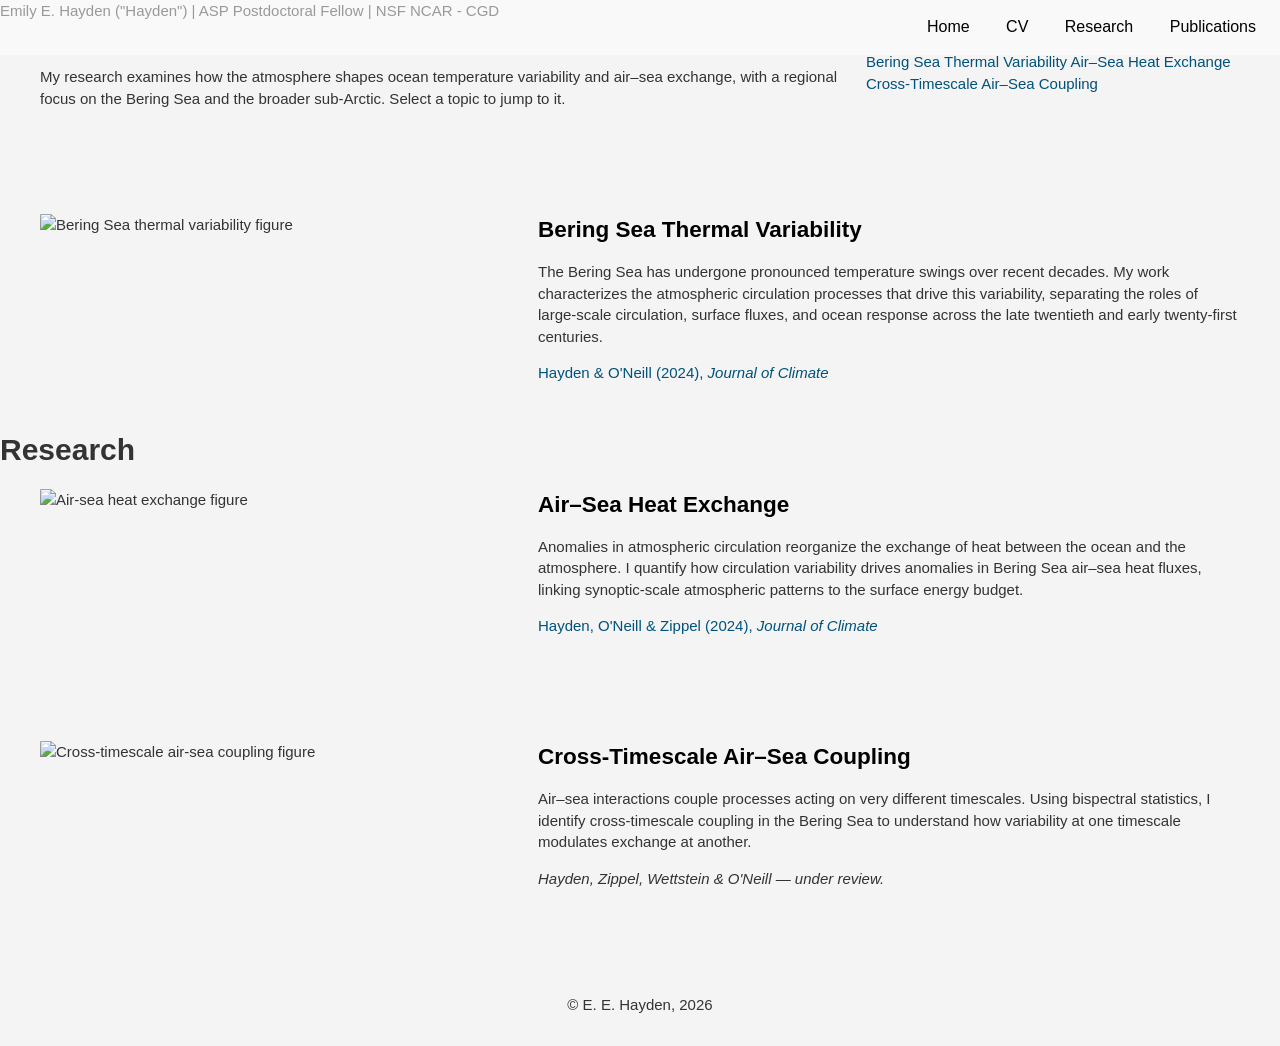
==== research.html @ 9654313f "Create research.html Adding research page..." ====
<!DOCTYPE html>
<html lang="en">
<head>
    <meta charset="UTF-8">
    <meta name="viewport" content="width=device-width, initial-scale=1.0">
    <title>Research | Emily E. Hayden, Ph.D.</title>
    <link rel="stylesheet" href="style.css">
    <script src="https://kit.fontawesome.com/f1159266dc.js" crossorigin="anonymous"></script>
</head>
<body>

<!-- Top bar (matches the home page) -->
<div class="topbar">
    <span class="topbar-name">Emily E. Hayden ("Hayden")<span class="light_sub"> | ASP Postdoctoral Fellow | NSF NCAR - CGD</span></span>
</div>

<!-- Sub-page header + nav -->
<header class="page-header">
    <nav class="page-nav">
        <a href="index.html">Home</a>
        <a href="pics/Hayden_CV_04_2026.pdf">CV</a>
        <a href="research.html">Research</a>
        <a href="index.html#publications">Publications</a>
    </nav>
    <h1 class="page-title">Research</h1>
</header>

<section id="research">
    <p class="research-intro">My research examines how the atmosphere shapes ocean temperature variability
        and air&ndash;sea exchange, with a regional focus on the Bering Sea and the broader sub-Arctic.
        Select a topic to jump to it.</p>

    <!-- Clickable topic links. Each anchors to a topic block below on this page.
         To add a topic: add a link here and copy one <section class="research-content"> block
         below, giving it a matching id. -->
    <div class="research-nav">
        <a href="#bering-sea">Bering Sea Thermal Variability</a>
        <a href="#heat-fluxes">Air&ndash;Sea Heat Exchange</a>
        <a href="#coupling">Cross-Timescale Air&ndash;Sea Coupling</a>
    </div>
</section>

<!-- ===================== RESEARCH TOPIC BLOCKS =====================
     One block per topic. To add an image: drop a file in the pics/ folder and set the
     src below. Until then a labeled placeholder shows the expected filename.
     Edit each <p> summary freely. -->

<section class="research-content" id="bering-sea">
    <div class="image40">
        <img class="research-img" src="pics/research_bering.jpg"
             data-placeholder="Add image: pics/research_bering.jpg"
             alt="Bering Sea thermal variability figure">
    </div>
    <div class="text60">
        <h2>Bering Sea Thermal Variability</h2>
        <p>The Bering Sea has undergone pronounced temperature swings over recent decades. My work
            characterizes the atmospheric circulation processes that drive this variability, separating
            the roles of large-scale circulation, surface fluxes, and ocean response across the late
            twentieth and early twenty-first centuries.</p>
        <p><a href="https://doi.org/10.1175/JCLI-D-23-0331.1" target="_blank">Hayden &amp; O'Neill (2024), <i>Journal of Climate</i></a></p>
    </div>
</section>

<section class="research-content" id="heat-fluxes">
    <div class="image40">
        <img class="research-img" src="pics/research_heat_fluxes.jpg"
             data-placeholder="Add image: pics/research_heat_fluxes.jpg"
             alt="Air-sea heat exchange figure">
    </div>
    <div class="text60">
        <h2>Air&ndash;Sea Heat Exchange</h2>
        <p>Anomalies in atmospheric circulation reorganize the exchange of heat between the ocean and
            the atmosphere. I quantify how circulation variability drives anomalies in Bering Sea
            air&ndash;sea heat fluxes, linking synoptic-scale atmospheric patterns to the surface
            energy budget.</p>
        <p><a href="https://doi.org/10.1175/JCLI-D-24-0105.1" target="_blank">Hayden, O'Neill &amp; Zippel (2024), <i>Journal of Climate</i></a></p>
    </div>
</section>

<section class="research-content" id="coupling">
    <div class="image40">
        <img class="research-img" src="pics/research_coupling.jpg"
             data-placeholder="Add image: pics/research_coupling.jpg"
             alt="Cross-timescale air-sea coupling figure">
    </div>
    <div class="text60">
        <h2>Cross-Timescale Air&ndash;Sea Coupling</h2>
        <p>Air&ndash;sea interactions couple processes acting on very different timescales. Using
            bispectral statistics, I identify cross-timescale coupling in the Bering Sea to understand
            how variability at one timescale modulates exchange at another.</p>
        <p><i>Hayden, Zippel, Wettstein &amp; O'Neill &mdash; under review.</i></p>
    </div>
</section>
<!-- =================== END RESEARCH TOPIC BLOCKS =================== -->

<footer>
    <p>&copy; E. E. Hayden, 2026</p>
</footer>

<script src="script.js"></script>
</body>
</html>
---- style.css ----
body {
    margin: 0;
    padding: 0;
    background-color: #f4f4f4;

    font-size: 15px;
    font-family: Arial, sans-serif;
    /* font-family: "Book Antiqua", "Palatino Linotype", Palatino, serif; */
    font-weight: 200;
    line-height: 1.428571429;
    color: #333333;
    /* background-color: #ffffff; */
}

/* header {
    /* background-image: url('pics/zonal_stress.png'); */
    /* background-image: url('pics/mhell_AA16_0009.jpg'); */
    /* background-size: cover;
    /* color: #fff;
    text-align: center;
    padding: 2em;
    height: 30vh;
    height: 54vh; 
    position: relative; 
/* } */

/* Overlay to create fading effect
/* header::before {
/*     content: '';
/*     position: absolute;
/*     top: 31vh;
/*     left: 0;
/*     width: 100%;
/*     height: 50%;
/*     background: linear-gradient(to bottom, rgba(255, 255, 255, 0), rgba(255, 255, 255, 1));
/*     /* Fading effect */
/*     z-index: 0;
/*     /* Place it behind the content */
/* } */

a { color: #00517B; text-decoration: none; }

a:hover, a:focus { color: #000; text-decoration: underline; outline: none;}

.header-content {
    max-width: 1200px;
    margin: 0 auto;
}

.header-content h1,h2 {
    margin: 0;
    color: #000;
    /* Set the color to black */
}

.header-content h1 {
    margin: 0;
    text-align: left;
}


h5 {
    font-size: 15px;
    margin: 0px 0px 0px 5px;
    ;
    font-weight: 100;
    letter-spacing: 0.05em
}

/* font-stretch */

nav {
    position: absolute;
    /* top: 1em;
    /* right: 1em;*/
    font-size: 16px;
    top: 0;
    right: 0;
    text-align: right;
    width: 100%;
    color:#000;
    background-color: rgba(255, 255, 255, 0.5);
    /* Semi-transparent white background */
    padding: 1em 0.5em 1em 0;
}


.header-content h3 {
    position: absolute;
    /* top: 1em;
    /* right: 1em;*/
    font-size: 16px;
    top: 0;
    right: 0;
    left: 0.5em;
    text-align: left;
    width: 100%;
    color: #000;
    z-index: 3;
    /* Semi-transparent white background */
    padding: 0em 0 1em 1em;
}

nav a {
    color: #000000;
    text-decoration: none;
    margin: 0 0px;
    text-align: right;
    padding: 1em;
}

/* Updated link styles*/
/* nav a:hover {
/*     text-decoration: underline;
/*     /* Underline on hover 
/* }*/

nav a:visited {
    color: #000;
    /* Set visited link color to blue */
}

section {
    display: flex;
    padding: 2em;
    max-width: 1200px;
    margin: 0 auto;
}

section img {
    max-width: 100%;
    border-radius: 8px;
}

.heavy_sub {
    font-weight: 200;
}

.light_sub {
    font-weight: 50;
}
.header_subtitle {
    float: left;
    padding: 15px 15px 15px 5px;
    font-size: 15px;
    line-height: 20px;
    /*  margin: 10px 0px 0 0px;
    font-family: 'Open Sans', Helvetica, sans-serif */
}

.bio {
    width: 30%;
}

.bio img {
    border-radius: 50%;
    margin-bottom: 1em;
    max-width: 60%;
    text-align: center;
}

.text {
    width: 70%;
    padding-left: 2em;
}

h1 {
    position: absolute;
    top: 50%;
    transform: translateY(-50%);
    margin: 0;
}



/*background: url('../icons/


/* Research page-specific styles */
.research-header {
    height: 20vh;
}

.research-content {
    /* Set the text width to 50% */
        max-width: 1200px;
            display: flex;
            margin: 2em auto;
            
}

.research-content img {
    display: block;
        /* Make the image a block element */
    max-width: 100%; /* Set the image width to 50% */
    object-fit: contain;
    /* height: fit-content; */  
        /* Maintain the aspect ratio */
    border-radius: 1px;
    margin-right: 2.5em;
}


.research-content h1 {
    display: block;
    max-width: 100%;
            /* Set the image width to 50% */
    font-size: 2.5em;

}

.research-content .text60 {
    width: 60%; /* Set the text width to 50% */
    padding-left: 2em;
}

.research-content .text40 {
    width: 40%;
    padding-left: 2em;
    /* Set the text width to 50% */
}

.research-content .image60 {
    width: 60%;
    /* Set the text width to 50% */
}

.research-content .image40 {
    width: 40%;
    /* Set the text width to 50% */
}


/* Social Icons */
.social-icons {
    display: flex;
    justify-content: left;
    /* Center the icons */
    margin-top: 1em;
}

.social-icons a {
    font-size: 2em;
    /* Make the icons twice as large */
    margin: 0 0.3em;
    /* Add some spacing between icons */
}


/* Research Publications Section */
.publications {
    max-width: 1200px;
    display: block;
    margin: 2em auto;
}



.publications h2 {
    font-size: 1.5em;
    margin-bottom: 0.5em;
}

/* Subcategory styles */
.publications h3 {
    font-size: 1.2em;
    margin-top: 1em;
    margin: 30px 0px 7.5px 0px;
    font-style: italic;
    font-weight: 100;
    letter-spacing: 0.05em
}
.bib {
    font-size: 15px;
    /* margin: 0px 0px 30px -15px; */
    margin-bottom: 10px;
}
.bib-name {
    font-weight: 600;
    letter-spacing: 0.0em
}

/* Video and Text Section */
.video-section {
    display: flex;
    max-width: 1200px;
    margin: 2em auto;
}

.video-section img {
    display: block;
    /* Make the image a block element */
    max-width: 100%;
    /* Set the image width to 50% */
    object-fit: contain;
    /* height: fit-content; */
    /* Maintain the aspect ratio */
    border-radius: 1px;
    margin-right: 2.5em;
}

.video-container {
    width: 40%;
}

.video-container iframe {
    width: 100%;
    height: 100%;
}

.text-content {
    width: 50%;
    padding-left: 2em;
}

.text-content h2 {
    font-size: 1.5em;
}



/* Footer styles */
footer {
    background-color: #f4f4f4;
    padding: 1em;
    text-align: center;
}
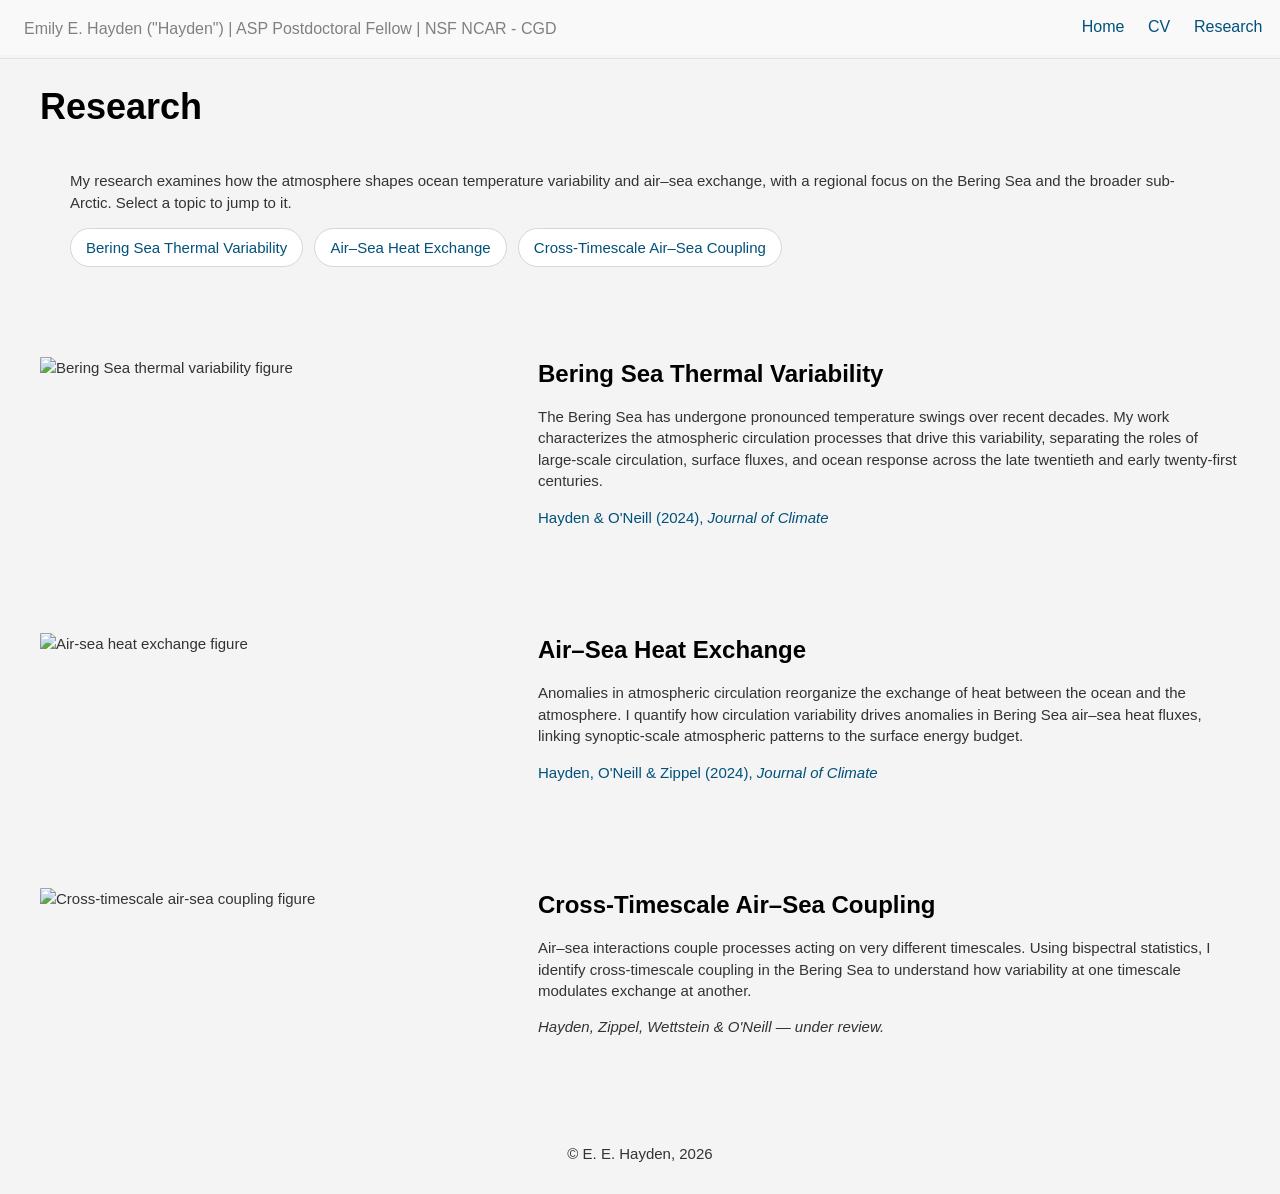
==== commit b1f6840c: "Update research.html Fixed broken banner??" ====
--- a/research.html
+++ b/research.html
@@ -20,7 +20,6 @@
         <a href="index.html">Home</a>
         <a href="pics/Hayden_CV_04_2026.pdf">CV</a>
         <a href="research.html">Research</a>
-        <a href="index.html#publications">Publications</a>
     </nav>
     <h1 class="page-title">Research</h1>
 </header>
--- a/style.css
+++ b/style.css
@@ -325,3 +325,230 @@
     padding: 1em;
     text-align: center;
 }
+
+
+/* =====================================================================
+   ADDED 2026 — banner, bio name size, research page, responsive floor
+   (appended so it overrides the older header rules above)
+   ===================================================================== */
+
+/* ---- Top bar above banner (retained header text) ---- */
+.topbar {
+    padding: 1.1em 1.5em;
+    background: #f4f4f4;
+    color: #000;
+    font-size: 16px;
+    border-bottom: 1px solid #e2e2e2;
+}
+.topbar-name { font-weight: 400; }
+
+/* ---- Banner (item 1) ---- */
+.banner {
+    position: relative;
+    width: 100%;
+    height: 46vh;
+    min-height: 320px;
+    overflow: hidden;
+    background-color: #101f2e; /* dusk-blue backdrop; banner darkens as opacity drops */
+}
+
+.banner-img {
+    display: block;
+    width: 100%;
+    height: 100%;
+    object-fit: cover;
+    opacity: 0.85; /* <-- set this to your chosen value from the opacity tester */
+}
+
+.banner-overlay {
+    position: absolute;
+    inset: 0;
+    display: flex;
+    align-items: center;
+    justify-content: center;
+    text-align: center;
+    padding: 1em;
+    z-index: 1;
+}
+
+.banner-title {
+    position: static;      /* override the old global h1{position:absolute} rule */
+    transform: none;
+    margin: 0;
+    color: #ffffff;
+    font-size: clamp(2rem, 6vw, 4rem);
+    font-weight: 600;
+    letter-spacing: 0.04em;
+    text-shadow: 0 2px 14px rgba(0, 0, 0, 0.55);
+}
+
+/* Nav sitting over the banner */
+.banner nav {
+    position: absolute;
+    top: 0;
+    right: 0;
+    left: auto;
+    width: auto;
+    text-align: right;
+    background: transparent;
+    padding: 0.75em 1em;
+    z-index: 2;
+}
+
+.banner nav a {
+    color: #ffffff;
+    padding: 0.5em 0.75em;
+    text-shadow: 0 1px 6px rgba(0, 0, 0, 0.6);
+}
+
+.banner nav a:hover,
+.banner nav a:focus {
+    color: #ffffff;
+    text-decoration: underline;
+}
+
+/* Opacity tester (temporary control) */
+.opacity-tester {
+    position: absolute;
+    left: 1em;
+    bottom: 1em;
+    z-index: 3;
+    display: flex;
+    align-items: center;
+    gap: 0.5em;
+    padding: 0.5em 0.75em;
+    background: rgba(255, 255, 255, 0.9);
+    border-radius: 6px;
+    font-size: 13px;
+    color: #111;
+    box-shadow: 0 1px 6px rgba(0, 0, 0, 0.25);
+}
+.opacity-tester input[type="range"] { cursor: pointer; }
+
+/* ---- Bio name, first line reduced (item 2) ---- */
+.bio-name {
+    font-size: 1.15em;
+    font-weight: 600;
+    margin: 0 0 0.4em 0;
+}
+
+/* ---- Research page (item 3) ---- */
+.research-intro {
+    max-width: 1200px;
+    margin: 0.5em auto 0;
+    padding: 0 2em;
+}
+
+.research-nav {
+    max-width: 1200px;
+    margin: 1em auto 0;
+    padding: 0 2em;
+    display: flex;
+    flex-wrap: wrap;
+    gap: 0.75em;
+}
+
+.research-nav a {
+    display: inline-block;
+    padding: 0.5em 1em;
+    border: 1px solid #cfd8dd;
+    border-radius: 20px;
+    background: #ffffff;
+    color: #00517B;
+}
+
+.research-nav a:hover,
+.research-nav a:focus {
+    background: #00517B;
+    color: #ffffff;
+    text-decoration: none;
+}
+
+.research-content {
+    scroll-margin-top: 1em; /* so anchor jumps don't clip the heading */
+}
+
+.research-content h2 {
+    margin: 0 0 0.5em 0;
+    font-size: 1.6em;
+}
+
+.research-img {
+    width: 100%;
+    border-radius: 2px;
+}
+
+/* Placeholder shown when a research image file isn't present yet (see script.js) */
+.img-placeholder {
+    display: flex;
+    align-items: center;
+    justify-content: center;
+    min-height: 180px;
+    padding: 1em;
+    text-align: center;
+    font-size: 13px;
+    color: #5a6b75;
+    background: #e6ebee;
+    border: 1px dashed #b3c0c7;
+    border-radius: 2px;
+    margin-right: 2.5em;
+}
+
+/* ---- Accessibility + responsive floor ---- */
+a:focus-visible {
+    outline: 2px solid #00517B;
+    outline-offset: 2px;
+}
+
+@media (prefers-reduced-motion: no-preference) {
+    html { scroll-behavior: smooth; }
+}
+
+@media (max-width: 760px) {
+    .banner { height: 38vh; min-height: 240px; }
+    section { flex-direction: column; padding: 1.25em; }
+    .bio, .text { width: 100%; padding-left: 0; }
+    .research-content { flex-direction: column; }
+    .research-content .image40,
+    .research-content .image60,
+    .research-content .text40,
+    .research-content .text60 { width: 100%; padding-left: 0; }
+    .research-content img,
+    .img-placeholder { margin-right: 0; margin-bottom: 1em; }
+    .banner nav { padding: 0.5em; }
+    .banner nav a { padding: 0.4em 0.5em; }
+}
+
+
+/* ---- Sub-page header (research.html) ---- */
+.page-header {
+    max-width: 1200px;
+    margin: 0 auto;
+    padding: 1.25em 2em 0;
+}
+.page-nav { text-align: right; }
+.page-nav a { padding: 0.5em 0.6em; color: #00517B; }
+.page-title {
+    position: static;   /* override the global h1{position:absolute} rule */
+    transform: none;
+    margin: 0.1em 0 0;
+    color: #000;
+    font-size: 2.4em;
+}
+
+/* Home-page link out to the research page */
+.research-link {
+    display: inline-block;
+    margin-top: 0.3em;
+    font-weight: 600;
+}
+
+/* Research intro / topic-list sections stack instead of using the flex row from `section` */
+#research { display: block; }
+
+@media (max-width: 760px) {
+    .page-header { padding: 1em 1.25em 0; }
+    .page-nav { text-align: left; }
+    .page-nav a { padding: 0.4em 0.5em 0.4em 0; }
+    .page-title { font-size: 2em; }
+}
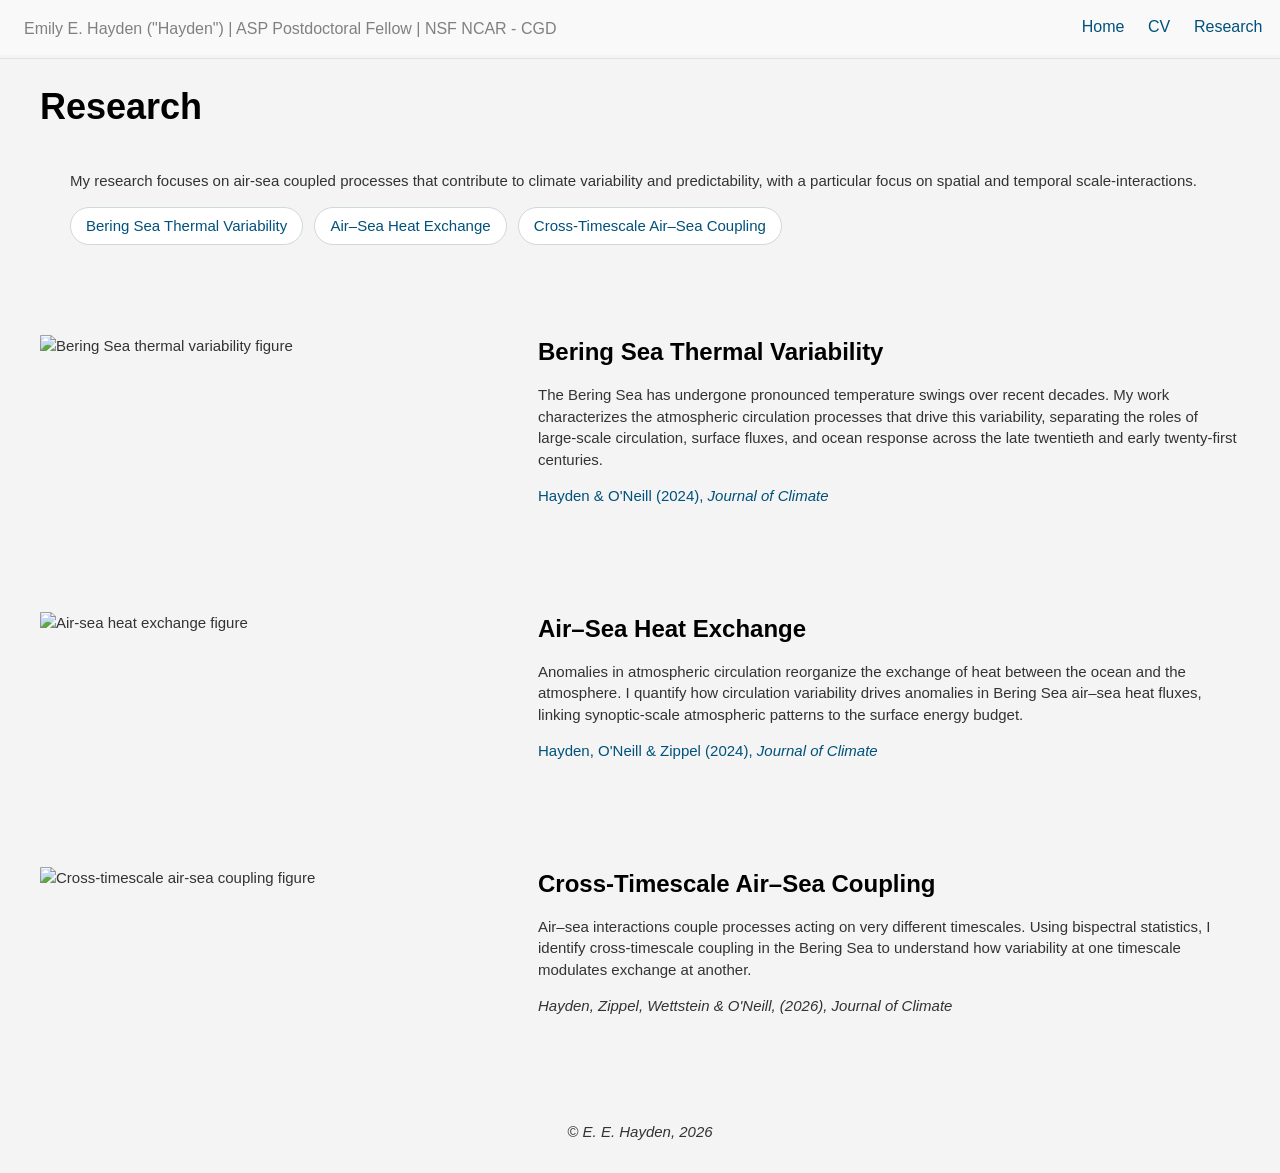
==== commit 6d39db49: "Update research.html Updated pubs" ====
--- a/research.html
+++ b/research.html
@@ -25,9 +25,8 @@
 </header>
 
 <section id="research">
-    <p class="research-intro">My research examines how the atmosphere shapes ocean temperature variability
-        and air&ndash;sea exchange, with a regional focus on the Bering Sea and the broader sub-Arctic.
-        Select a topic to jump to it.</p>
+    <p class="research-intro">My research focuses on air-sea coupled processes that contribute to climate 
+        variability and predictability, with a particular focus on spatial and temporal scale-interactions.</p>
 
     <!-- Clickable topic links. Each anchors to a topic block below on this page.
          To add a topic: add a link here and copy one <section class="research-content"> block
@@ -87,8 +86,7 @@
         <p>Air&ndash;sea interactions couple processes acting on very different timescales. Using
             bispectral statistics, I identify cross-timescale coupling in the Bering Sea to understand
             how variability at one timescale modulates exchange at another.</p>
-        <p><i>Hayden, Zippel, Wettstein &amp; O'Neill &mdash; under review.</i></p>
-    </div>
+        <p><i>Hayden, Zippel, Wettstein &amp; O'Neill, (2026), <i>Journal of Climate</i></a></p>
 </section>
 <!-- =================== END RESEARCH TOPIC BLOCKS =================== -->
 
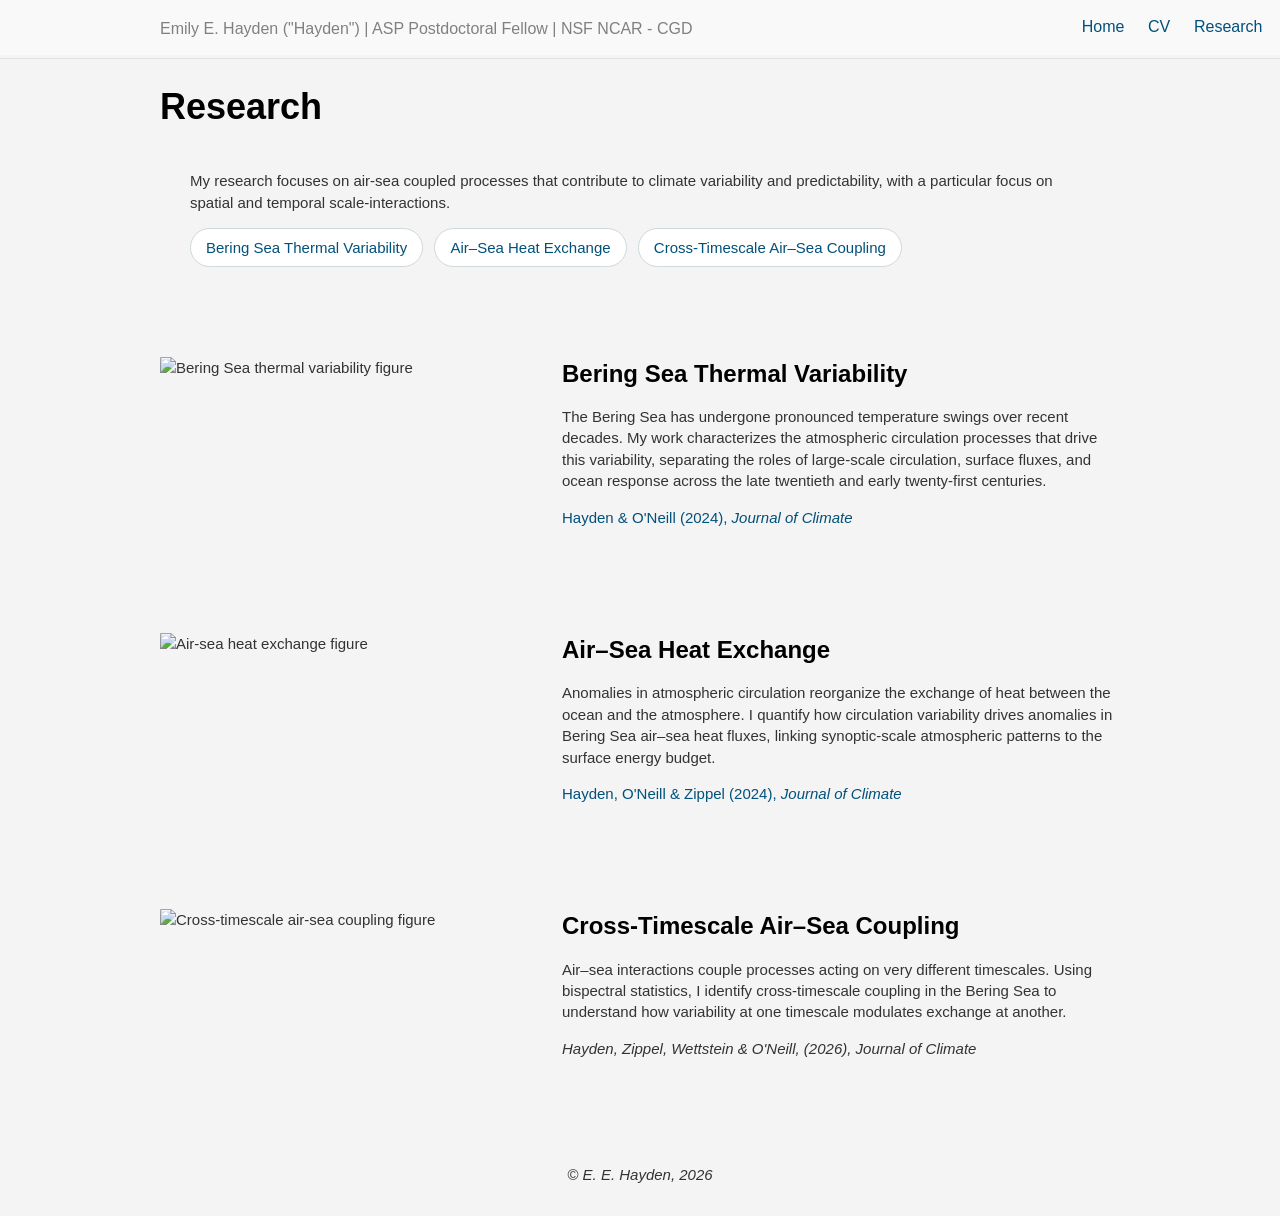
==== commit a6b4680e: "Update research.html" ====
--- a/research.html
+++ b/research.html
@@ -18,7 +18,7 @@
 <header class="page-header">
     <nav class="page-nav">
         <a href="index.html">Home</a>
-        <a href="pics/Hayden_CV_04_2026.pdf">CV</a>
+        <a href="pics/Hayden_CV_10_2026.pdf">CV</a>
         <a href="research.html">Research</a>
     </nav>
     <h1 class="page-title">Research</h1>
--- a/style.css
+++ b/style.css
@@ -346,8 +346,8 @@
 .banner {
     position: relative;
     width: 100%;
-    height: 46vh;
-    min-height: 320px;
+    height: 32vh;
+    min-height: 224px;
     overflow: hidden;
     background-color: #101f2e; /* dusk-blue backdrop; banner darkens as opacity drops */
 }
@@ -505,7 +505,7 @@
 }
 
 @media (max-width: 760px) {
-    .banner { height: 38vh; min-height: 240px; }
+    .banner { height: 27vh; min-height: 168px; }
     section { flex-direction: column; padding: 1.25em; }
     .bio, .text { width: 100%; padding-left: 0; }
     .research-content { flex-direction: column; }
@@ -552,3 +552,30 @@
     .page-nav a { padding: 0.4em 0.5em 0.4em 0; }
     .page-title { font-size: 2em; }
 }
+
+
+/* =====================================================================
+   CONTENT WIDTH — narrower, centered column with side margins
+   (reference-like spacing; overrides the earlier 1200px max-widths)
+   ===================================================================== */
+:root { --content-width: 960px; }
+
+section,
+.research-content,
+.publications,
+.research-intro,
+.research-nav,
+.page-header,
+.video-section,
+.header-content {
+    max-width: var(--content-width);
+}
+
+/* Align the top-bar text with the content column instead of the page edge */
+.topbar { padding-left: 0; padding-right: 0; }
+.topbar-name {
+    display: block;
+    max-width: var(--content-width);
+    margin: 0 auto;
+    padding: 0 2em;
+}
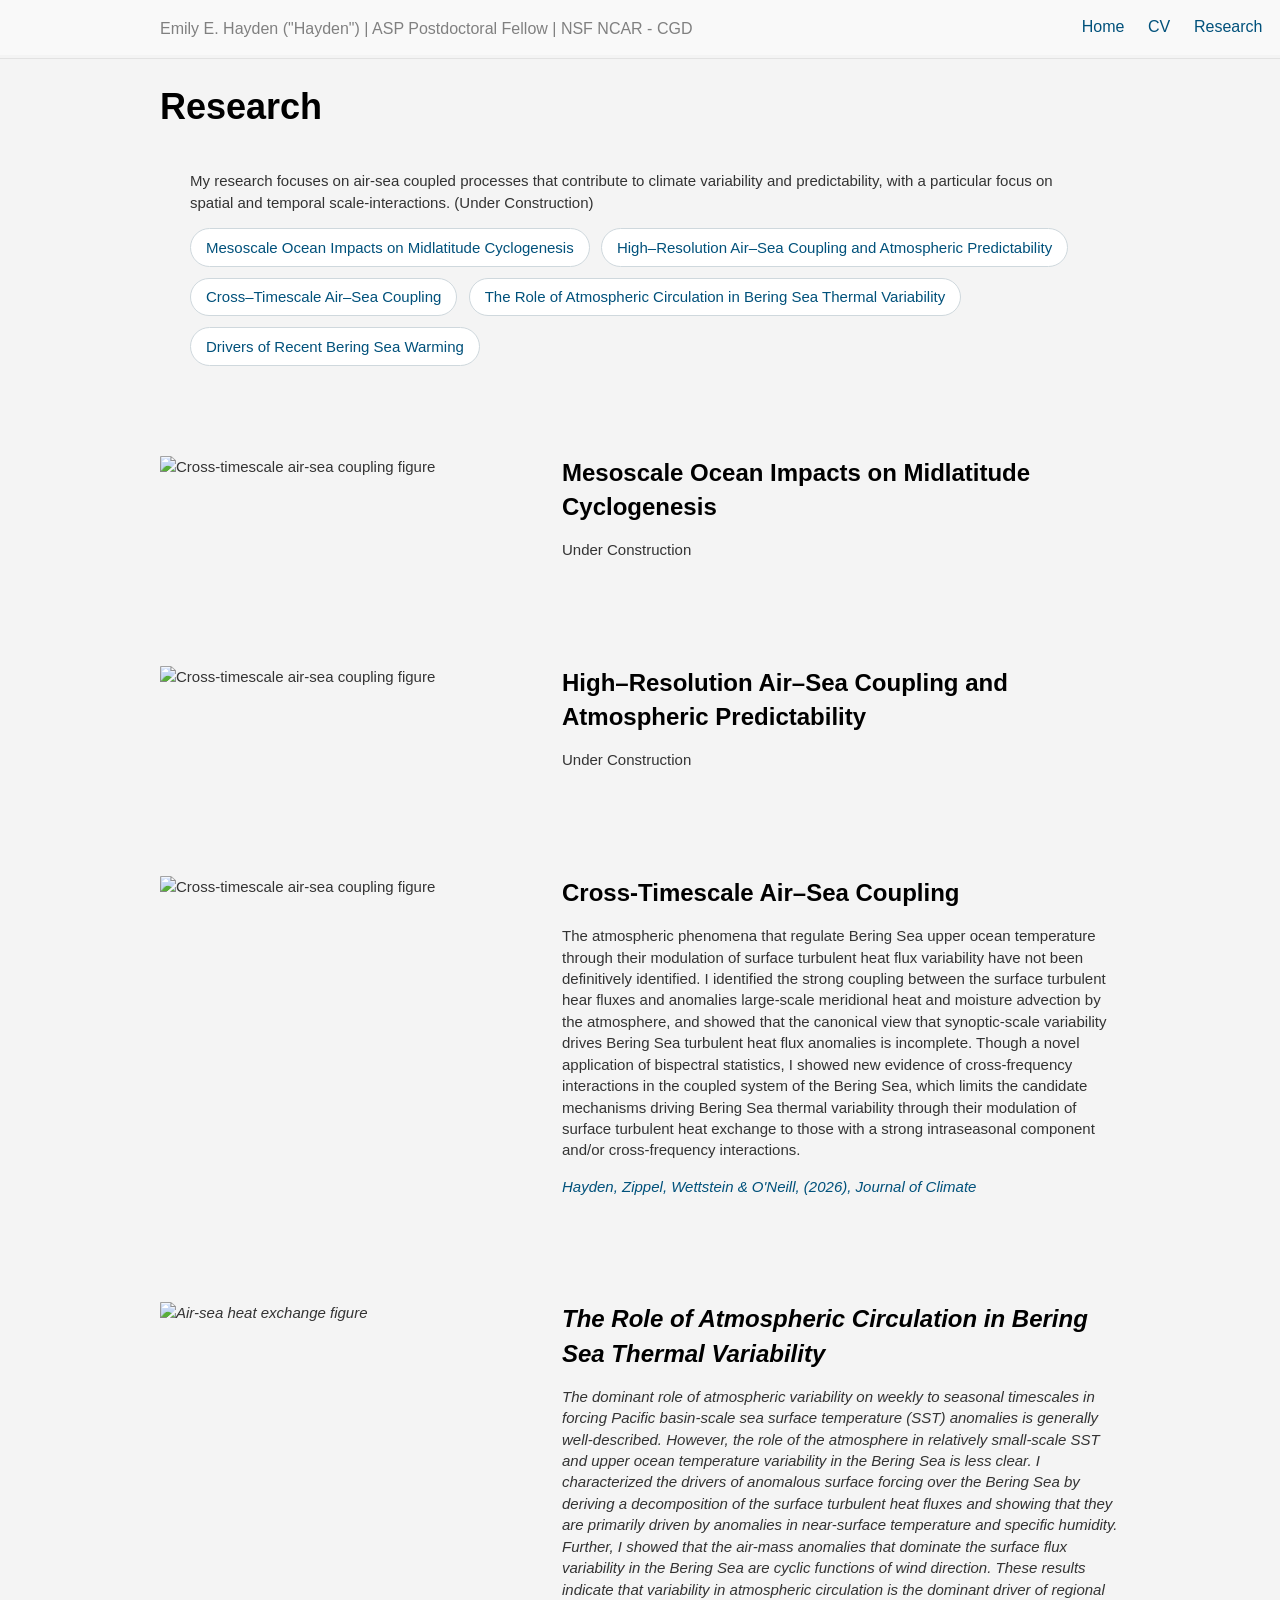
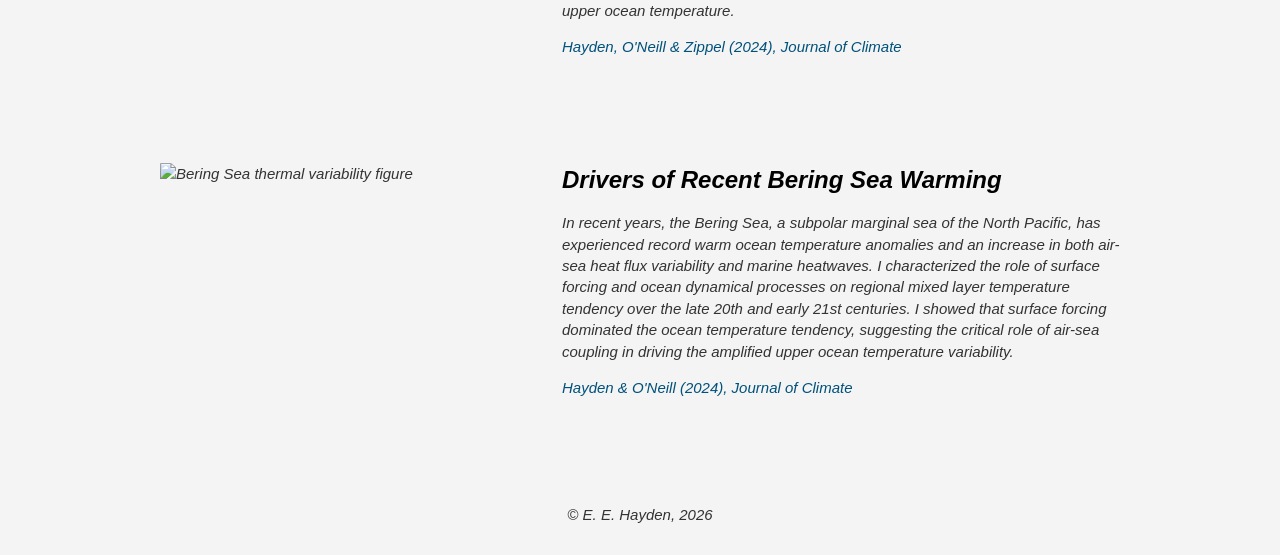
==== commit a71649e2: "Update research.html Updated Bering Sea research summaries.   Added ASP research tabs (under const" ====
--- a/research.html
+++ b/research.html
@@ -26,15 +26,18 @@
 
 <section id="research">
     <p class="research-intro">My research focuses on air-sea coupled processes that contribute to climate 
-        variability and predictability, with a particular focus on spatial and temporal scale-interactions.</p>
+        variability and predictability, with a particular focus on spatial and temporal scale-interactions.
+        (Under Construction)</p>
 
     <!-- Clickable topic links. Each anchors to a topic block below on this page.
          To add a topic: add a link here and copy one <section class="research-content"> block
          below, giving it a matching id. -->
     <div class="research-nav">
-        <a href="#bering-sea">Bering Sea Thermal Variability</a>
-        <a href="#heat-fluxes">Air&ndash;Sea Heat Exchange</a>
-        <a href="#coupling">Cross-Timescale Air&ndash;Sea Coupling</a>
+		<a href="research.html#pvbudget">Mesoscale Ocean Impacts on Midlatitude Cyclogenesis</a>
+		<a href="research.html#prediction">High&ndash;Resolution Air&ndash;Sea Coupling and Atmospheric Predictability</a>
+        <a href="research.html#coupling">Cross&ndash;Timescale Air&ndash;Sea Coupling</a>
+        <a href="research.html#heat-fluxes">The Role of Atmospheric Circulation in Bering Sea Thermal Variability</a>
+        <a href="research.html#beringsea">Drivers of Recent Bering Sea Warming</a>
     </div>
 </section>
 
@@ -43,38 +46,32 @@
      src below. Until then a labeled placeholder shows the expected filename.
      Edit each <p> summary freely. -->
 
-<section class="research-content" id="bering-sea">
+<section class="research-content" id="coupling">
     <div class="image40">
-        <img class="research-img" src="pics/research_bering.jpg"
-             data-placeholder="Add image: pics/research_bering.jpg"
-             alt="Bering Sea thermal variability figure">
+        <img class="research-img" src="pics/research_coupling.jpg"
+             data-placeholder="Add image: pics/research_coupling.jpg"
+             alt="Cross-timescale air-sea coupling figure">
     </div>
     <div class="text60">
-        <h2>Bering Sea Thermal Variability</h2>
-        <p>The Bering Sea has undergone pronounced temperature swings over recent decades. My work
-            characterizes the atmospheric circulation processes that drive this variability, separating
-            the roles of large-scale circulation, surface fluxes, and ocean response across the late
-            twentieth and early twenty-first centuries.</p>
-        <p><a href="https://doi.org/10.1175/JCLI-D-23-0331.1" target="_blank">Hayden &amp; O'Neill (2024), <i>Journal of Climate</i></a></p>
-    </div>
+        <h2>Mesoscale Ocean Impacts on Midlatitude Cyclogenesis</h2>
+        <p>Under Construction</p>
+        <!-- <p><i><a href="https://doi.org/10.1175/JCLI-D-25-0562.1" target="_blank">Hayden, Zippel, Wettstein &amp; O'Neill, (2026), <i>Journal of Climate</i></a></p>
+        -->
 </section>
 
-<section class="research-content" id="heat-fluxes">
+<section class="research-content" id="prediction">
     <div class="image40">
-        <img class="research-img" src="pics/research_heat_fluxes.jpg"
-             data-placeholder="Add image: pics/research_heat_fluxes.jpg"
-             alt="Air-sea heat exchange figure">
+        <img class="research-img" src="pics/research_coupling.jpg"
+             data-placeholder="Add image: pics/research_coupling.jpg"
+             alt="Cross-timescale air-sea coupling figure">
     </div>
     <div class="text60">
-        <h2>Air&ndash;Sea Heat Exchange</h2>
-        <p>Anomalies in atmospheric circulation reorganize the exchange of heat between the ocean and
-            the atmosphere. I quantify how circulation variability drives anomalies in Bering Sea
-            air&ndash;sea heat fluxes, linking synoptic-scale atmospheric patterns to the surface
-            energy budget.</p>
-        <p><a href="https://doi.org/10.1175/JCLI-D-24-0105.1" target="_blank">Hayden, O'Neill &amp; Zippel (2024), <i>Journal of Climate</i></a></p>
-    </div>
+        <h2>High&ndash;Resolution Air&ndash;Sea Coupling and Atmospheric Predictability</h2>
+        <p>Under Construction</p>
+        <!-- <p><i><a href="https://doi.org/10.1175/JCLI-D-25-0562.1" target="_blank">Hayden, Zippel, Wettstein &amp; O'Neill, (2026), <i>Journal of Climate</i></a></p>
+        -->
 </section>
-
+    
 <section class="research-content" id="coupling">
     <div class="image40">
         <img class="research-img" src="pics/research_coupling.jpg"
@@ -83,10 +80,60 @@
     </div>
     <div class="text60">
         <h2>Cross-Timescale Air&ndash;Sea Coupling</h2>
-        <p>Air&ndash;sea interactions couple processes acting on very different timescales. Using
-            bispectral statistics, I identify cross-timescale coupling in the Bering Sea to understand
-            how variability at one timescale modulates exchange at another.</p>
-        <p><i>Hayden, Zippel, Wettstein &amp; O'Neill, (2026), <i>Journal of Climate</i></a></p>
+        <p>The atmospheric phenomena that regulate Bering Sea upper ocean temperature through their 
+            modulation of surface turbulent heat flux variability have not been definitively identified.
+            I identified the strong coupling between the surface turbulent hear fluxes and anomalies 
+            large-scale meridional heat and moisture advection by the atmosphere, and showed that the
+            canonical view that synoptic-scale variability drives Bering Sea turbulent heat flux anomalies
+            is incomplete. Though a novel application of bispectral statistics, I showed new evidence of
+            cross-frequency interactions in the coupled system of the Bering Sea, which limits the
+            candidate mechanisms driving Bering Sea thermal variability through their modulation of 
+            surface turbulent heat exchange to those with a strong intraseasonal component 
+            and/or cross-frequency interactions.
+        </p>
+        <p><i><a href="https://doi.org/10.1175/JCLI-D-25-0562.1" target="_blank">Hayden, Zippel, Wettstein &amp; O'Neill, (2026), <i>Journal of Climate</i></a></p>
+</section>
+    
+<section class="research-content" id="heat-fluxes">
+    <div class="image40">
+        <img class="research-img" src="pics/research_heat_fluxes.jpg"
+             data-placeholder="Add image: pics/research_heat_fluxes.jpg"
+             alt="Air-sea heat exchange figure">
+    </div>
+    <div class="text60">
+        <h2>The Role of Atmospheric Circulation in Bering Sea Thermal Variability</h2>
+        <p>The dominant role of atmospheric variability on weekly to seasonal timescales in forcing 
+            Pacific basin-scale sea surface temperature (SST) anomalies is generally well-described.
+            However, the role of the atmosphere in relatively small-scale SST and upper ocean temperature
+            variability in the Bering Sea is less clear. I characterized the drivers of anomalous surface 
+            forcing over the Bering Sea by deriving a decomposition of the surface turbulent heat fluxes 
+            and showing that they are primarily driven by anomalies in near-surface temperature and specific 
+            humidity. Further, I showed that the air-mass anomalies that dominate the surface flux 
+            variability in the Bering Sea are cyclic functions of wind direction. These results indicate 
+            that variability in atmospheric circulation is the dominant driver of regional upper ocean 
+            temperature.
+        </p>
+        <p><a href="https://doi.org/10.1175/JCLI-D-24-0105.1" target="_blank">Hayden, O'Neill &amp; Zippel (2024), <i>Journal of Climate</i></a></p>
+    </div>
+</section>
+
+<section class="research-content" id="beringsea">
+    <div class="image40">
+        <img class="research-img" src="pics/research_bering.jpg"
+             data-placeholder="Add image: pics/research_bering.jpg"
+             alt="Bering Sea thermal variability figure">
+    </div>
+    <div class="text60">
+        <h2>Drivers of Recent Bering Sea Warming</h2>
+        <p>In recent years, the Bering Sea, a subpolar marginal sea of the North Pacific, has experienced 
+            record warm ocean temperature anomalies and an increase in both air-sea heat flux variability and 
+            marine heatwaves. I characterized the role of surface forcing and ocean dynamical processes on 
+            regional mixed layer temperature tendency over the late 20th and early 21st centuries. I showed
+            that surface forcing dominated the ocean temperature tendency, suggesting the critical role of
+            air-sea coupling in driving the amplified upper ocean temperature variability. 
+        </p>
+        <p><a href="https://doi.org/10.1175/JCLI-D-23-0331.1" target="_blank">Hayden &amp; O'Neill (2024), <i>Journal of Climate</i></a></p>
+    </div>
 </section>
 <!-- =================== END RESEARCH TOPIC BLOCKS =================== -->
 
